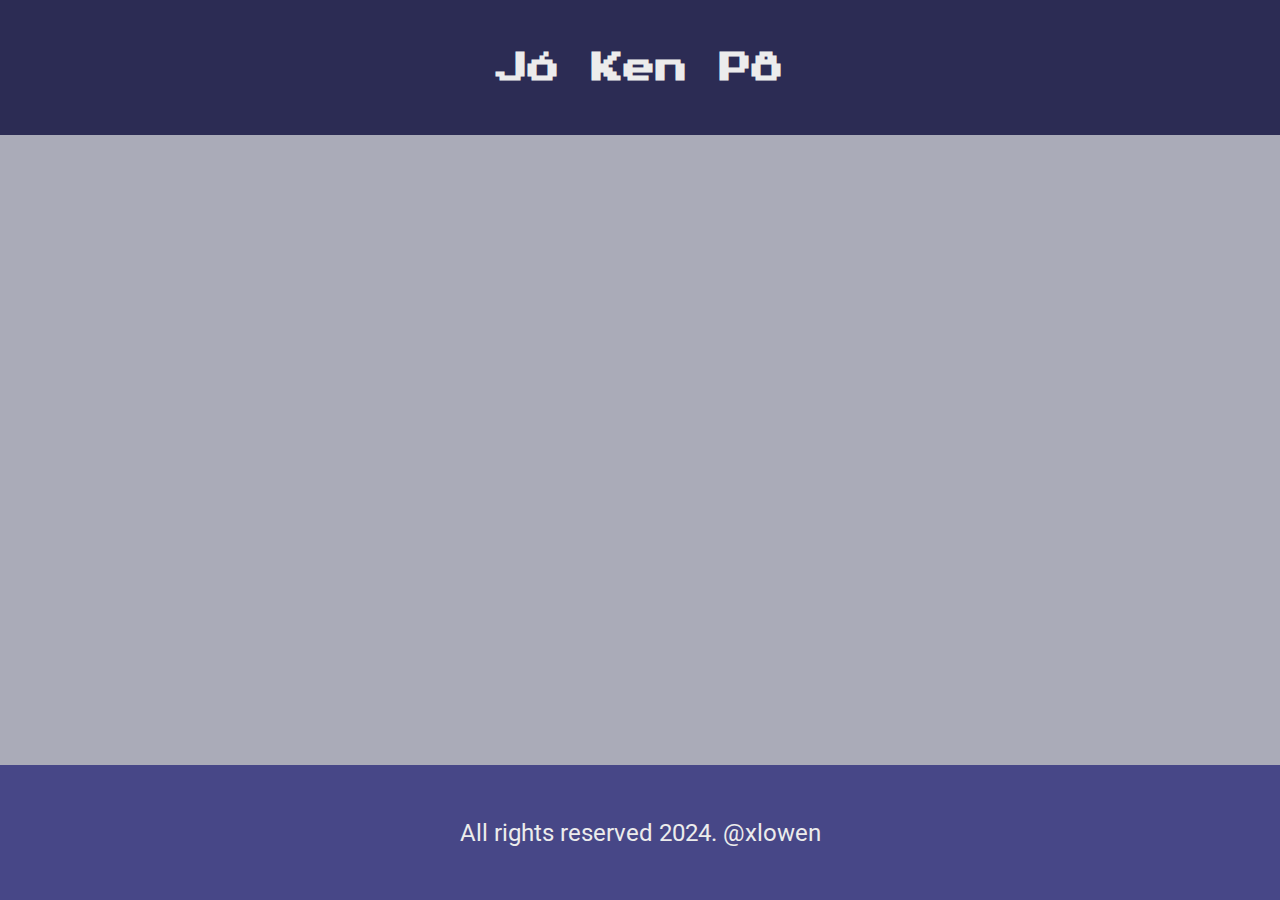
==== index.html @ 1b2633f2 "first commit" ====
<!DOCTYPE html>
<html lang="en">
<head>
    <meta charset="UTF-8">
    <meta name="viewport" content="width=device-width, initial-scale=1.0">
    <link rel="stylesheet" href="https://fonts.googleapis.com/css?family=Press+Start+2P">
    <link rel="stylesheet" href="https://fonts.googleapis.com/css?family=Roboto">
    <link rel="stylesheet" href="style.css">
    <script src="script.js"></script>
    <title>Jó Ken Pô</title>
</head>
<body>
    <div class="header">
        <h1 class="title">Jó Ken Pô</h1>
    </div>
    <div class="gamebody">
        <p class="gameinfo"></p>
        <div class="player"></div>
        <div class="computer"></div>
        <div class="rock"></div>
        <div class="paper"></div>
        <div class="scissors"></div>
    </div>
    <div class="footer">
        <div class="myself">All rights reserved 2024. <a href="https://github.com/xlowen?tab=repositories">@xlowen</a></div>
    </div>
</body>
</html>
---- style.css ----
* {
    margin: 0px;
    padding: 0px;
    border: 0px;
}

.gamebody {
    display: flex;
    background-color: #AAABB8;
    height: 70vh;
}

.header {
    font-family: 'Press Start 2p', 'Gill Sans', 'Gill Sans MT', Calibri, 'Trebuchet MS', sans-serif;
    background-color: #2C2C54;
    display: flex;
    justify-content: center;
    height: 15vh;
    align-items: center;
    color: #ECECEC;
}

.footer{
    background-color: #474787;
    width: auto;
    height: 15vh;
    display: flex;
    align-items: center;
    justify-content: center;
}

.myself {
    font-family: Roboto, system-ui, -apple-system, BlinkMacSystemFont, 'Segoe UI', Oxygen, Ubuntu, Cantarell, 'Open Sans', 'Helvetica Neue', sans-serif;
    font-size: 24px;
    color: #ECECEC;
}

a {
    text-decoration: none;
    color: #ECECEC;;
}
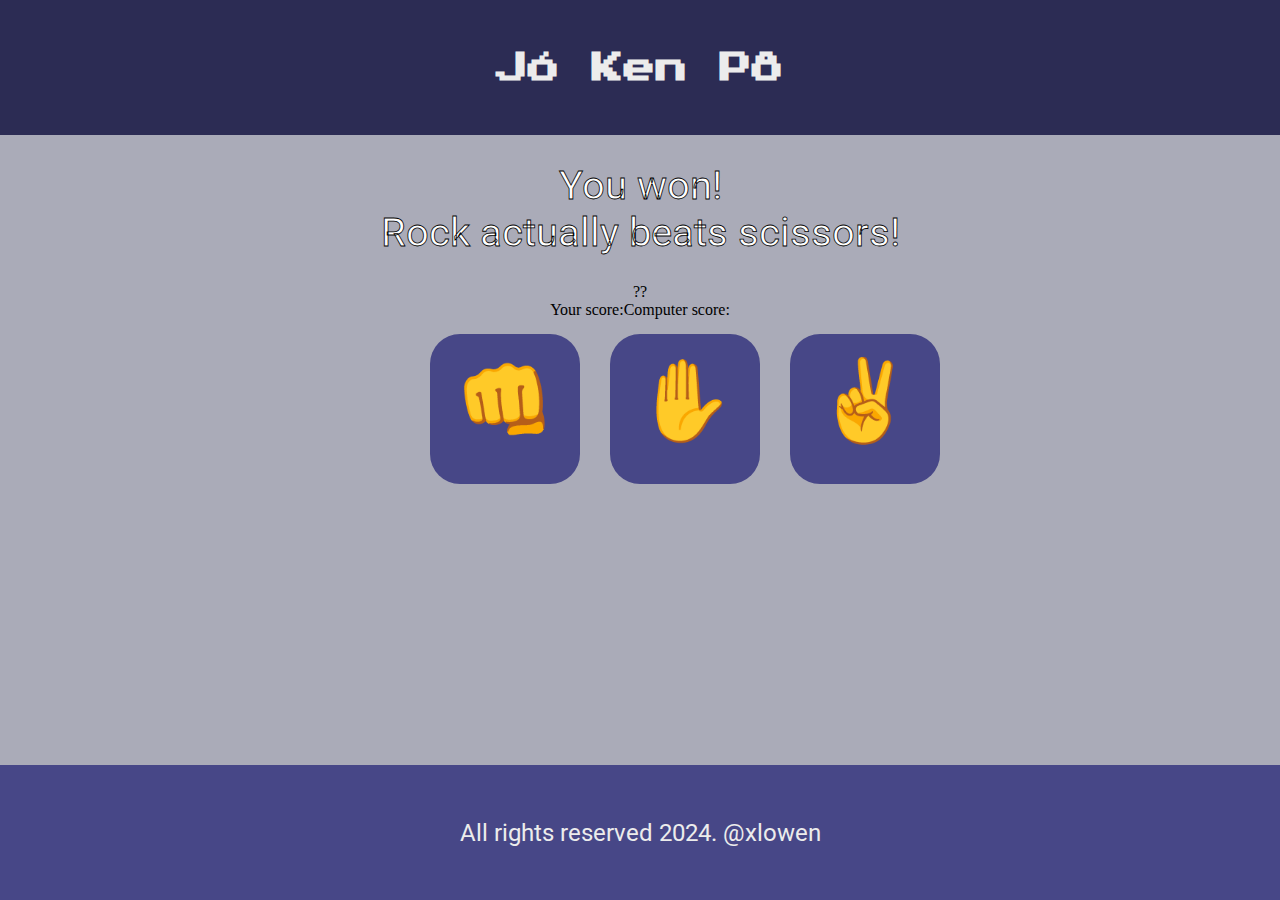
==== commit 1e5ad0d1: "start ui" ====
--- a/index.html
+++ b/index.html
@@ -14,12 +14,29 @@
         <h1 class="title">Jó Ken Pô</h1>
     </div>
     <div class="gamebody">
-        <p class="gameinfo"></p>
-        <div class="player"></div>
-        <div class="computer"></div>
-        <div class="rock"></div>
-        <div class="paper"></div>
-        <div class="scissors"></div>
+        <div class="txtcontainer">
+            <p class="gameinfo_result">You won!</p>
+            <p class="gameinfo_description">Rock actually beats scissors!</p>
+        </div>
+        <div class="gameicons">
+            <div class="p1icon">?</div>
+            <div class="p2icon">?</div>
+        </div>
+        <div class="scores">
+            <div class="player">Your score:</div>
+            <div class="computer">Computer score:</div>
+        </div>
+        <div class="choices">
+            <div class="rock">
+                <p id="rock">👊</p>
+            </div>
+            <div class="paper">
+                <p id="paper">✋</p>
+            </div>
+            <div class="scissors">
+                <p id="scissors">✌️</p>
+            </div>
+        </div>
     </div>
     <div class="footer">
         <div class="myself">All rights reserved 2024. <a href="https://github.com/xlowen?tab=repositories">@xlowen</a></div>
--- a/style.css
+++ b/style.css
@@ -5,7 +5,7 @@
 }
 
 .gamebody {
-    display: flex;
+
     background-color: #AAABB8;
     height: 70vh;
 }
@@ -38,4 +38,56 @@
 a {
     text-decoration: none;
     color: #ECECEC;;
+}
+
+.gameicons{
+    display: flex;
+    justify-content: center;
+}
+
+.scores {
+    display: flex;
+    justify-content: center;
+}
+.txtcontainer{
+    display: flex;
+    flex-direction: column;
+    justify-content: center;
+    align-items: center;
+    padding-top: 3vh;
+    padding-bottom: 3vh;
+    color: white;
+}
+
+.gameinfo_result, .gameinfo_description{
+    font-family: Roboto, system-ui, -apple-system, BlinkMacSystemFont, 'Segoe UI', Oxygen, Ubuntu, Cantarell, 'Open Sans', 'Helvetica Neue', sans-serif;
+    font-size: 40px;
+    font-weight: 400;
+    -webkit-text-stroke-color: black;
+    -webkit-text-stroke-width: 0.8px;
+}
+
+.rock, .paper, .scissors{
+    display: flex;
+    font-size: 80px;
+    background-color: #474787;
+    border-radius: 20%;
+    margin: 15px;
+    min-width: 150px;
+    min-height: 150px;
+    justify-content: center;
+    align-items: center;
+}
+
+#rock, #paper, #scissors{
+    min-width: auto;
+    min-height: 110px;
+}
+
+.choices {
+    display: flex;
+    justify-content: space-around;
+    align-items: center;
+    margin: auto;
+    width: 50vh;
 }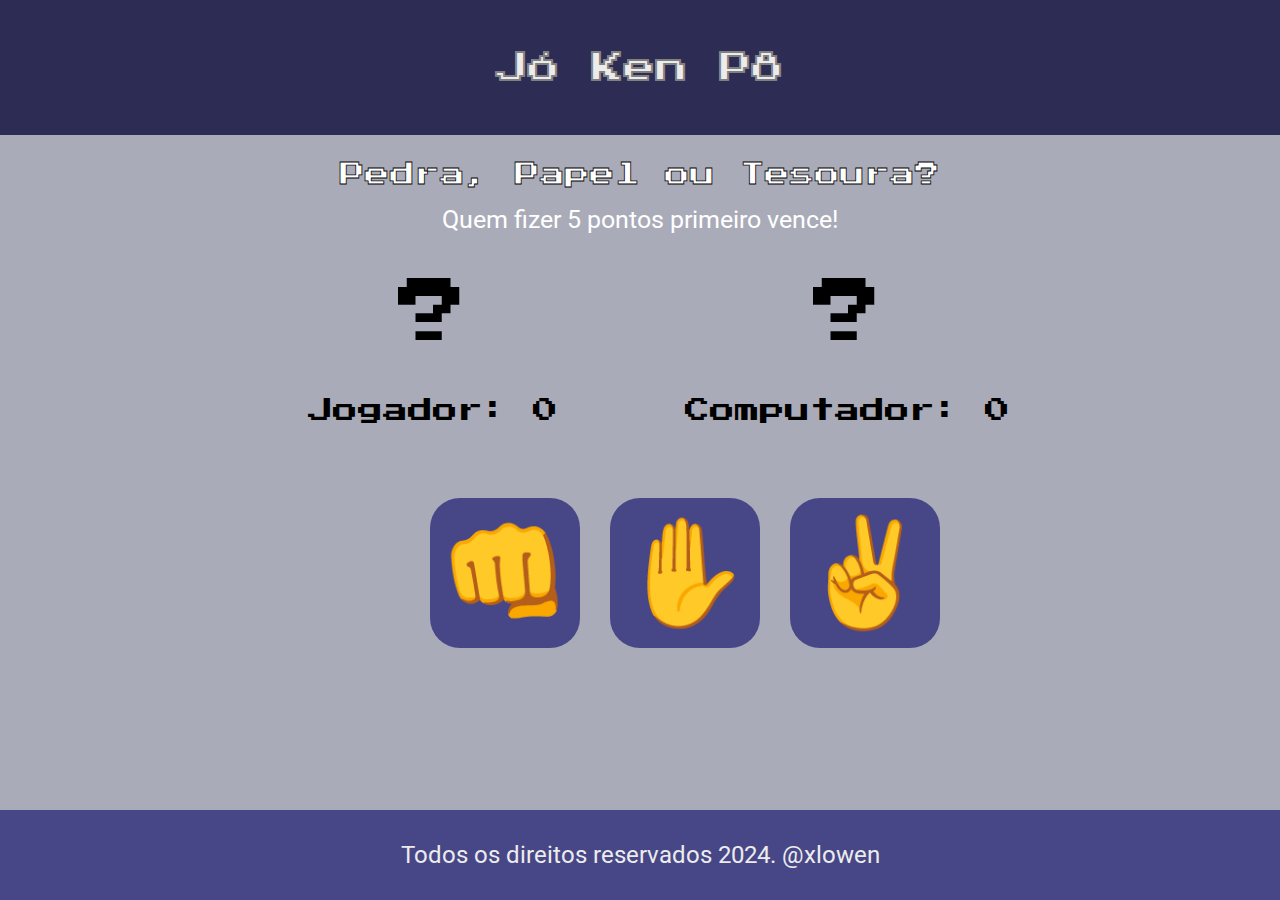
==== commit 95050c33: "Versão 1.0" ====
--- a/index.html
+++ b/index.html
@@ -6,7 +6,6 @@
     <link rel="stylesheet" href="https://fonts.googleapis.com/css?family=Press+Start+2P">
     <link rel="stylesheet" href="https://fonts.googleapis.com/css?family=Roboto">
     <link rel="stylesheet" href="style.css">
-    <script src="script.js"></script>
     <title>Jó Ken Pô</title>
 </head>
 <body>
@@ -15,31 +14,44 @@
     </div>
     <div class="gamebody">
         <div class="txtcontainer">
-            <p class="gameinfo_result">You won!</p>
-            <p class="gameinfo_description">Rock actually beats scissors!</p>
-        </div>
-        <div class="gameicons">
-            <div class="p1icon">?</div>
-            <div class="p2icon">?</div>
+            <p class="gameinfo_result">Pedra, Papel ou Tesoura?</p>
+            <p class="gameinfo_description" id="gameinfo_description">Quem fizer 5 pontos primeiro vence!</p>
         </div>
         <div class="scores">
-            <div class="player">Your score:</div>
-            <div class="computer">Computer score:</div>
+            <div class="playercontainer">
+                <div class="p1icon" id="p1icon">?</div>
+                <div class="player" id="player">Jogador: 0</div>
+                
+            </div>
+            <div class="computercontainer">
+                <div class="p2icon" id="p2icon">?</div>
+                <div class="computer" id="computer">Computador: 0</div>
+            </div>
         </div>
         <div class="choices">
-            <div class="rock">
+            <button class="rock" id="rockBtn">
                 <p id="rock">👊</p>
-            </div>
-            <div class="paper">
+            </button>
+            <button class="paper" id="paperBtn">
                 <p id="paper">✋</p>
-            </div>
-            <div class="scissors">
+            </button>
+            <button class="scissors" id="scissorsBtn">
                 <p id="scissors">✌️</p>
-            </div>
+            </button>
         </div>
     </div>
+
+    <div id="overlay" class="overlay">
+        <div id="endgame">
+            <p id="endmsg"></p>
+            <button id="endbtn">Reiniciar o jogo!</button>
+        </div>
+    </div>
+
+
     <div class="footer">
-        <div class="myself">All rights reserved 2024. <a href="https://github.com/xlowen?tab=repositories">@xlowen</a></div>
+        <div class="myself">Todos os direitos reservados 2024. <a href="https://github.com/xlowen?tab=repositories">@xlowen</a></div>
     </div>
 </body>
+<script src="script.js"></script>
 </html>--- a/style.css
+++ b/style.css
@@ -4,10 +4,9 @@
     border: 0px;
 }
 
-.gamebody {
-
-    background-color: #AAABB8;
-    height: 70vh;
+a {
+    text-decoration: none;
+    color: #ECECEC;;
 }
 
 .header {
@@ -18,37 +17,15 @@
     height: 15vh;
     align-items: center;
     color: #ECECEC;
+    -webkit-text-stroke-color: gray;
+    -webkit-text-stroke-width: 0.8px;
 }
 
-.footer{
-    background-color: #474787;
-    width: auto;
-    height: 15vh;
-    display: flex;
-    align-items: center;
-    justify-content: center;
+.gamebody {
+    background-color: #AAABB8;
+    height: 75vh;
 }
 
-.myself {
-    font-family: Roboto, system-ui, -apple-system, BlinkMacSystemFont, 'Segoe UI', Oxygen, Ubuntu, Cantarell, 'Open Sans', 'Helvetica Neue', sans-serif;
-    font-size: 24px;
-    color: #ECECEC;
-}
-
-a {
-    text-decoration: none;
-    color: #ECECEC;;
-}
-
-.gameicons{
-    display: flex;
-    justify-content: center;
-}
-
-.scores {
-    display: flex;
-    justify-content: center;
-}
 .txtcontainer{
     display: flex;
     flex-direction: column;
@@ -59,17 +36,75 @@
     color: white;
 }
 
-.gameinfo_result, .gameinfo_description{
-    font-family: Roboto, system-ui, -apple-system, BlinkMacSystemFont, 'Segoe UI', Oxygen, Ubuntu, Cantarell, 'Open Sans', 'Helvetica Neue', sans-serif;
-    font-size: 40px;
+.gameinfo_result{
+    font-family: 'Press Start 2p', Roboto, system-ui, -apple-system, BlinkMacSystemFont, 'Segoe UI', Oxygen, Ubuntu, Cantarell, 'Open Sans', 'Helvetica Neue', sans-serif;
+    font-size: 25px;
     font-weight: 400;
     -webkit-text-stroke-color: black;
     -webkit-text-stroke-width: 0.8px;
 }
 
+.gameinfo_description {
+    font-family: Roboto;
+    margin-top: 2vh;
+    font-size: 25px;
+}
+
+.scores{
+    display: flex;
+    justify-content: center;
+    margin-top: 2vh;
+    margin-bottom: 2vh;
+    min-height: 185.5px;
+}
+.playercontainer{
+    display: flex;
+    flex-direction: column;
+    align-items: center;
+    margin-left: 5vh;
+    margin-right: 5vh;
+    min-width: 325px;
+    min-height: 185.5px;
+}
+
+.computercontainer {
+    display: flex;
+    flex-direction: column;
+    align-items: center;
+    margin-left: 5vh;
+    margin-right: 5vh;
+    min-width: 325px;
+    min-height: 185.5px;
+}
+
+#p1icon, #p2icon {
+    font-family: 'Press Start 2p', Roboto, system-ui, -apple-system, BlinkMacSystemFont, 'Segoe UI', Oxygen, Ubuntu, Cantarell, 'Open Sans', 'Helvetica Neue', sans-serif;
+    font-size: 70px;
+    min-height: 101px;
+    
+}
+
+.player, .computer{
+    font-family: 'Press Start 2p', Roboto, system-ui, -apple-system, BlinkMacSystemFont, 'Segoe UI', Oxygen, Ubuntu, Cantarell, 'Open Sans', 'Helvetica Neue', sans-serif;
+    font-size: 25px;
+    font-weight: 400;
+    margin-bottom: 1vh;
+    margin-top: 2vh;
+    /* -webkit-text-stroke-color: white;
+    -webkit-text-stroke-width: 0.5px; */
+}
+
+.choices {
+    display: flex;
+    justify-content: space-around;
+    align-items: center;
+    margin: auto;
+    width: 50vh;
+}
+
 .rock, .paper, .scissors{
     display: flex;
-    font-size: 80px;
+    font-size: 106px;
     background-color: #474787;
     border-radius: 20%;
     margin: 15px;
@@ -84,10 +119,70 @@
     min-height: 110px;
 }
 
-.choices {
+.footer{
+    background-color: #474787;
+    width: auto;
+    height: 10vh;
     display: flex;
-    justify-content: space-around;
     align-items: center;
-    margin: auto;
-    width: 50vh;
-}+    justify-content: center;
+}
+
+.myself {
+    font-family: Roboto, system-ui, -apple-system, BlinkMacSystemFont, 'Segoe UI', Oxygen, Ubuntu, Cantarell, 'Open Sans', 'Helvetica Neue', sans-serif;
+    font-size: 24px;
+    color: #ECECEC;
+}
+
+
+
+.overlay{
+    display: none;
+    position: fixed;
+    z-index: 1;
+    width: 100%;
+    height: 100%;
+    background-color: black;
+    top: 0;
+    left: 0;
+    opacity: 0.8;
+}
+.active {
+    display: block;
+}
+
+#endgame{
+    display: flex;
+    flex-direction: column;
+    justify-content: center;
+    align-items: center;
+    margin-top: 30vh;
+}
+
+#endbtn{
+    font-family: 'press start 2p', system-ui, -apple-system, BlinkMacSystemFont, 'Segoe UI', Roboto, Oxygen, Ubuntu, Cantarell, 'Open Sans', 'Helvetica Neue', sans-serif;
+    z-index: 1;
+    min-height: 15vh;
+    width: 30vh;
+    opacity: 1;
+}
+
+#endmsg {
+    font-family: 'press start 2p', system-ui, -apple-system, BlinkMacSystemFont, 'Segoe UI', Roboto, Oxygen, Ubuntu, Cantarell, 'Open Sans', 'Helvetica Neue', sans-serif;
+    z-index: 1;
+    font-size: 40px;
+    border: 1px solid black;
+    color: white;
+    min-height: 15vh;
+    width: 30vh;
+    text-align: center;
+}
+
+
+
+
+
+
+
+
+
